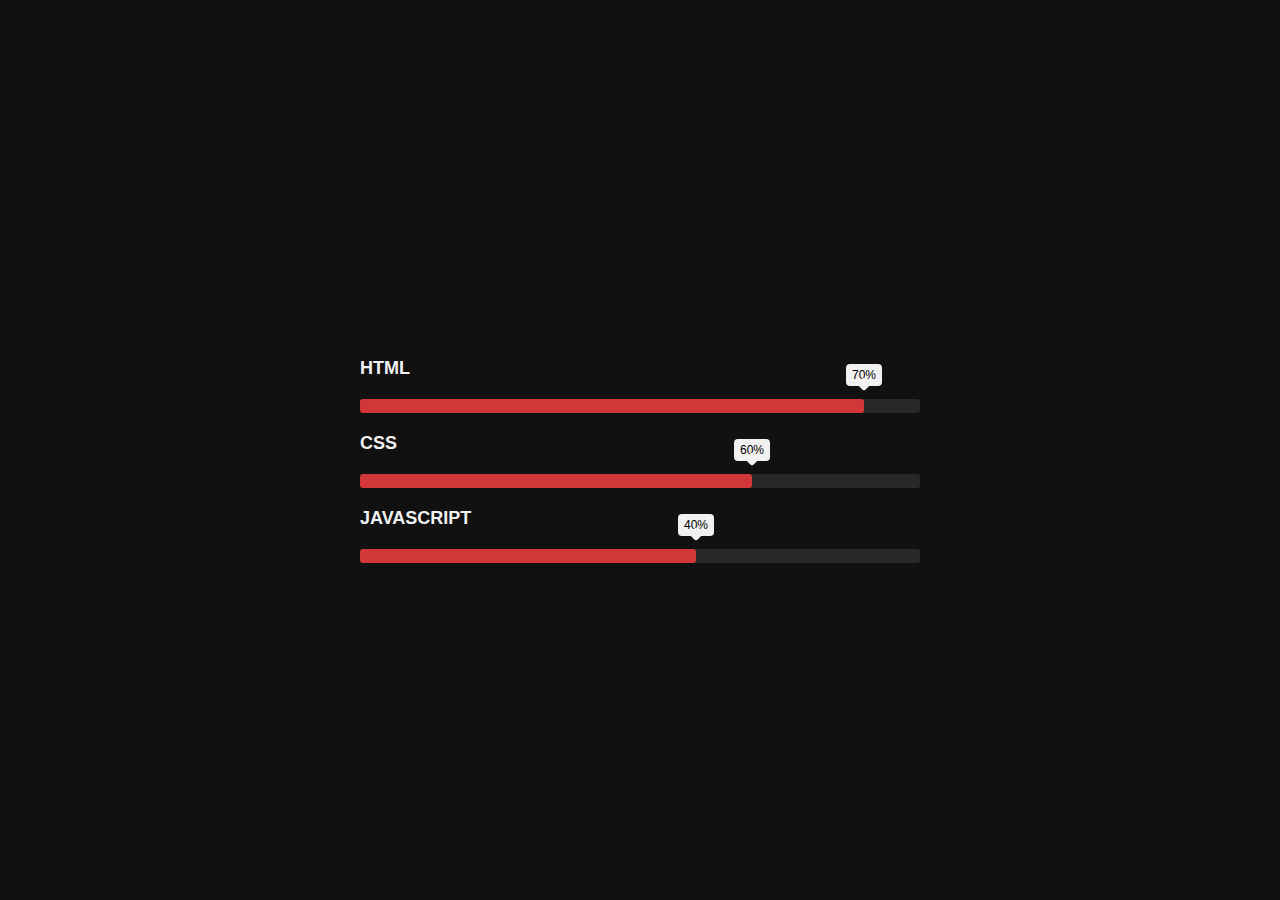
==== skil/index.html @ 175cf548 "commit Incial" ====
<!DOCTYPE html>
<html lang="en">
<head>
  <meta charset="UTF-8">
  <meta http-equiv="X-UA-Compatible" content="IE=edge">
  <meta name="viewport" content="width=device-width, initial-scale=1.0">
  <title>Skills Bars</title>
  <link rel="stylesheet" href="style.css">
</head>
<body>

<div class="skills">
  <div class="skill">
    <div class="skill-name">HTML</div>
    <div class="skill-bar">
      <div class="skill-per" per="70%" style="max-width:90%"></div>
    </div>
  </div>

  <div class="skill">
    <div class="skill-name">CSS</div>
    <div class="skill-bar">
      <div class="skill-per" per="60%" style="max-width:70%"></div>
    </div>
  </div>

  <div class="skill">
    <div class="skill-name">Javascript</div>
    <div class="skill-bar">
      <div class="skill-per" per="40%" style="max-width:60%"></div>
    </div>
  </div>


</div>

</body>
</html>
---- skil/style.css ----
*{
  margin: 0;
  padding: 0;
  font-family: "Ubuntu", sans-serif;
  box-sizing: border-box;
}

body{
  min-height: 100vh;
  display: flex;
  align-items: center;
  justify-content: center;
  background: #111;
}

.skills{
  width: 100%;
  max-width: 600px;
  padding: 0 20px;
}

.skill-name{
  font-size: 18px;
  font-weight: 700;
  color: #f1f1f1;
  text-transform: uppercase;
  margin: 20px 0;
}

.skill-bar{
  height: 14px;
  background: #282828;
  border-radius: 3px;
}

.skill-per{
  height: 14px;
  background: #d13639;
  border-radius: 3px;
  position: relative;
  animation: fillBars 2.5s 1;
}

.skill-per::before{
  content: attr(per);
  position: absolute;
  padding: 4px 6px;
  background: #f1f1f1;
  border-radius: 4px;
  font-size: 12px;
  top: -35px;
  right: 0;
  transform: translateX(50%);
}

.skill-per::after{
  content: "";
  position: absolute;
  width: 10px;
  height: 10px;
  background: #f1f1f1;
  top: -20px;
  right: 0;
  transform: translateX(50%) rotate(45deg);
  border-radius: 2px;
}

@keyframes fillBars{
  from{
    width: 0;
  }
  to{
    width: 100%;
  }
}
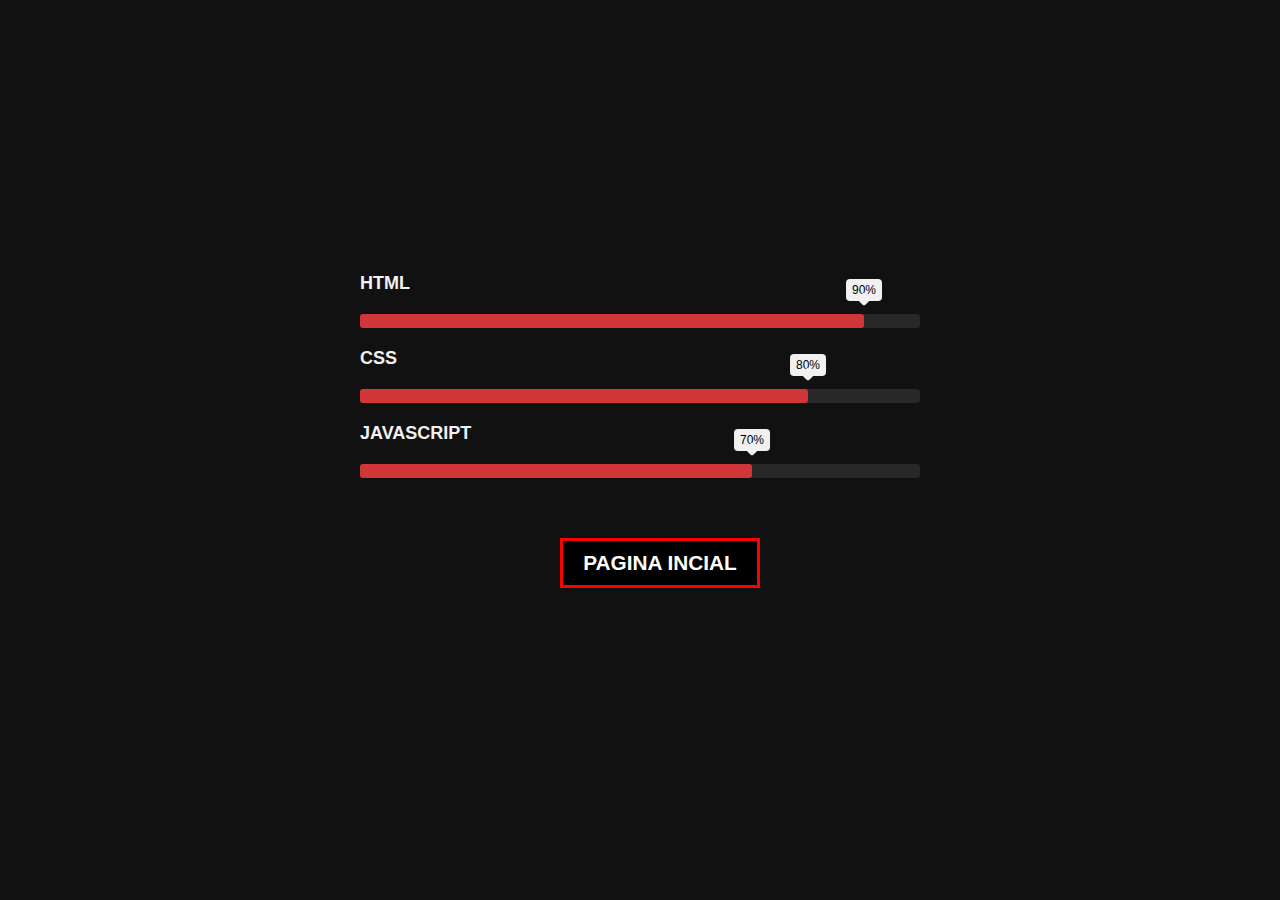
==== commit 624f452d: "skill" ====
--- a/skil/index.html
+++ b/skil/index.html
@@ -13,24 +13,27 @@
   <div class="skill">
     <div class="skill-name">HTML</div>
     <div class="skill-bar">
-      <div class="skill-per" per="70%" style="max-width:90%"></div>
+      <div class="skill-per" per="90%" style="max-width:90%"></div>
     </div>
   </div>
 
   <div class="skill">
     <div class="skill-name">CSS</div>
     <div class="skill-bar">
-      <div class="skill-per" per="60%" style="max-width:70%"></div>
+      <div class="skill-per" per="80%" style="max-width:80%"></div>
     </div>
   </div>
 
   <div class="skill">
     <div class="skill-name">Javascript</div>
     <div class="skill-bar">
-      <div class="skill-per" per="40%" style="max-width:60%"></div>
+      <div class="skill-per" per="70%" style="max-width:70%"></div>
     </div>
   </div>
 
+  <div class="bottom">
+    <a href="https://kevenaraujoti.github.io/Portifolio/">Pagina Incial</a>
+  </div>
 
 </div>
 
--- a/skil/style.css
+++ b/skil/style.css
@@ -65,6 +65,32 @@
   border-radius: 2px;
 }
 
+.bottom{
+  background-color: black;
+  border: 3px solid red;
+  width: 200px;
+  height: 50px;
+  margin: 60px 200px;
+  text-align: center;
+  display: flex;
+  justify-content: center;
+  align-items: center;
+}
+
+.bottom a{
+  color: #FFF;
+  font-size: 1.3rem;
+  text-decoration: none;
+  text-transform: uppercase;
+  font-weight: 800;
+  font-family: 'Franklin Gothic Medium', 'Arial Narrow', Arial, sans-serif;
+}
+
+.bottom:hover{
+  background-color: red;
+  
+}
+
 @keyframes fillBars{
   from{
     width: 0;
